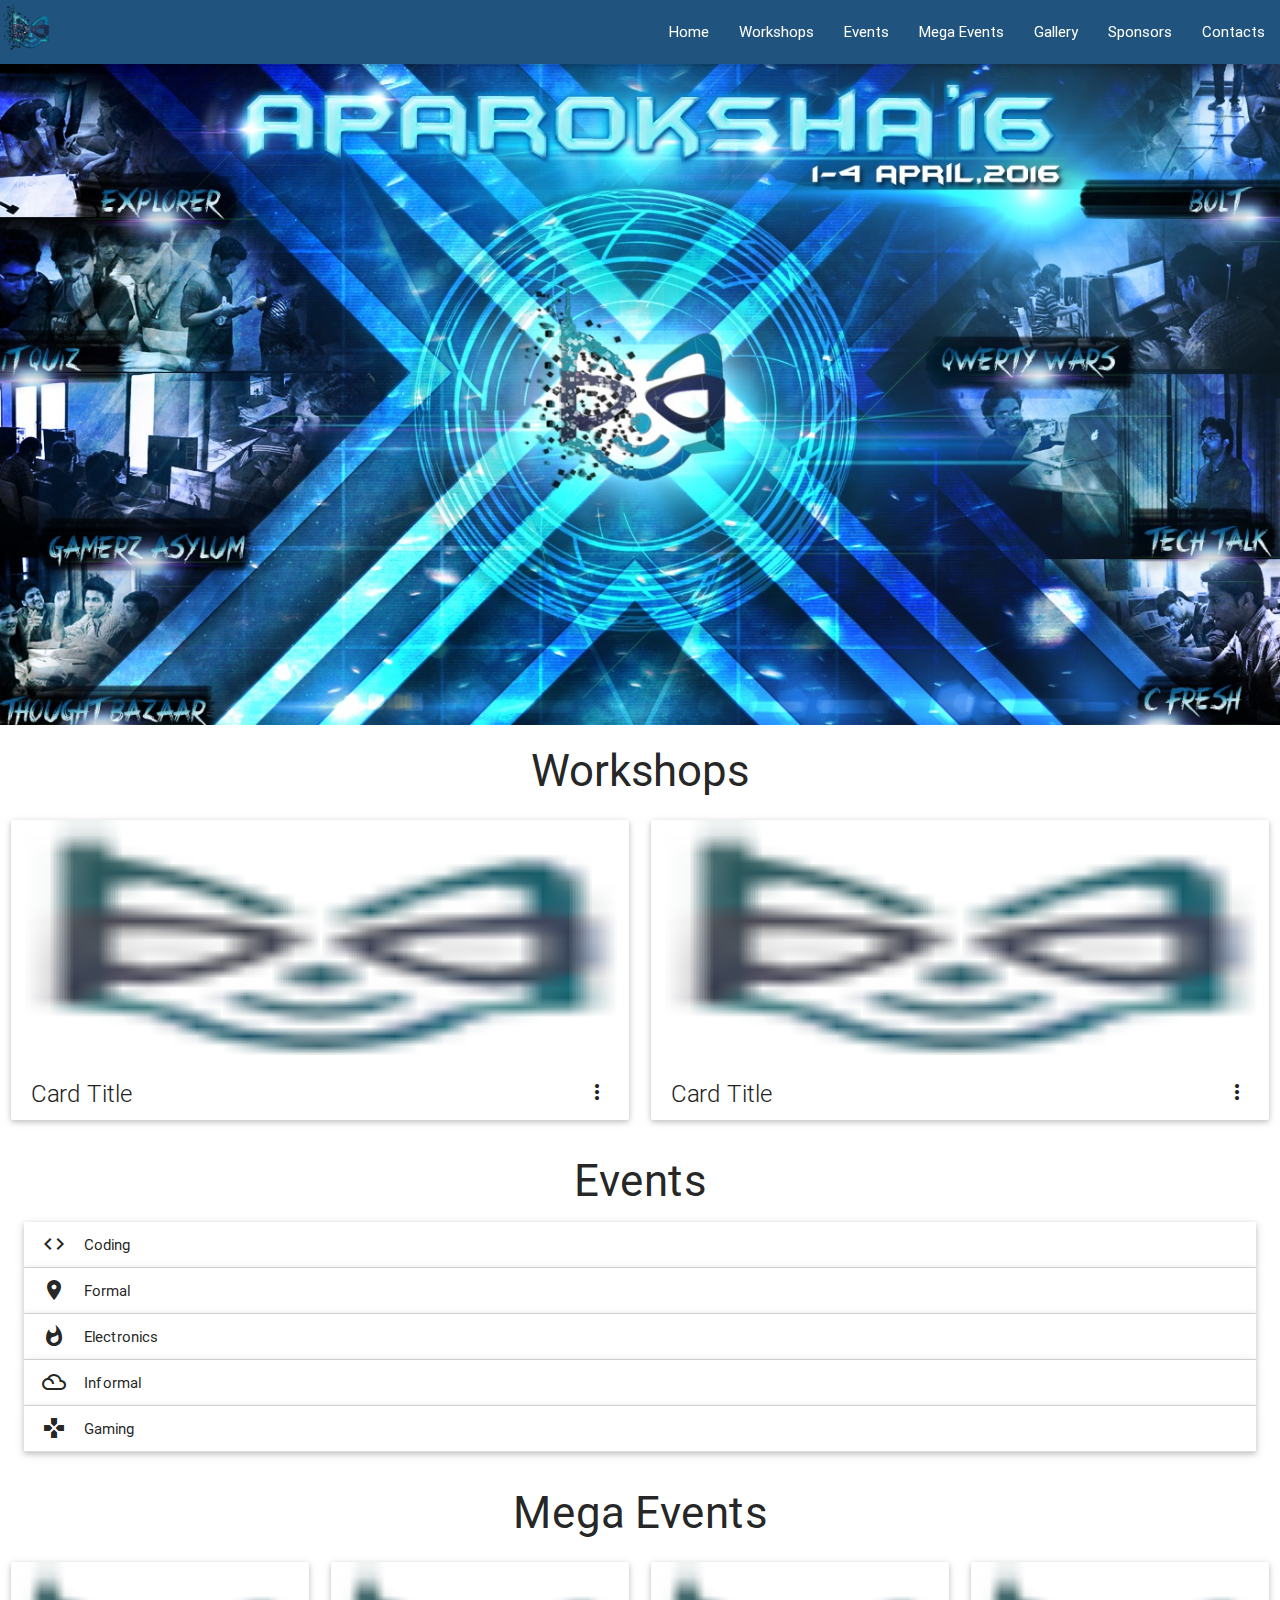
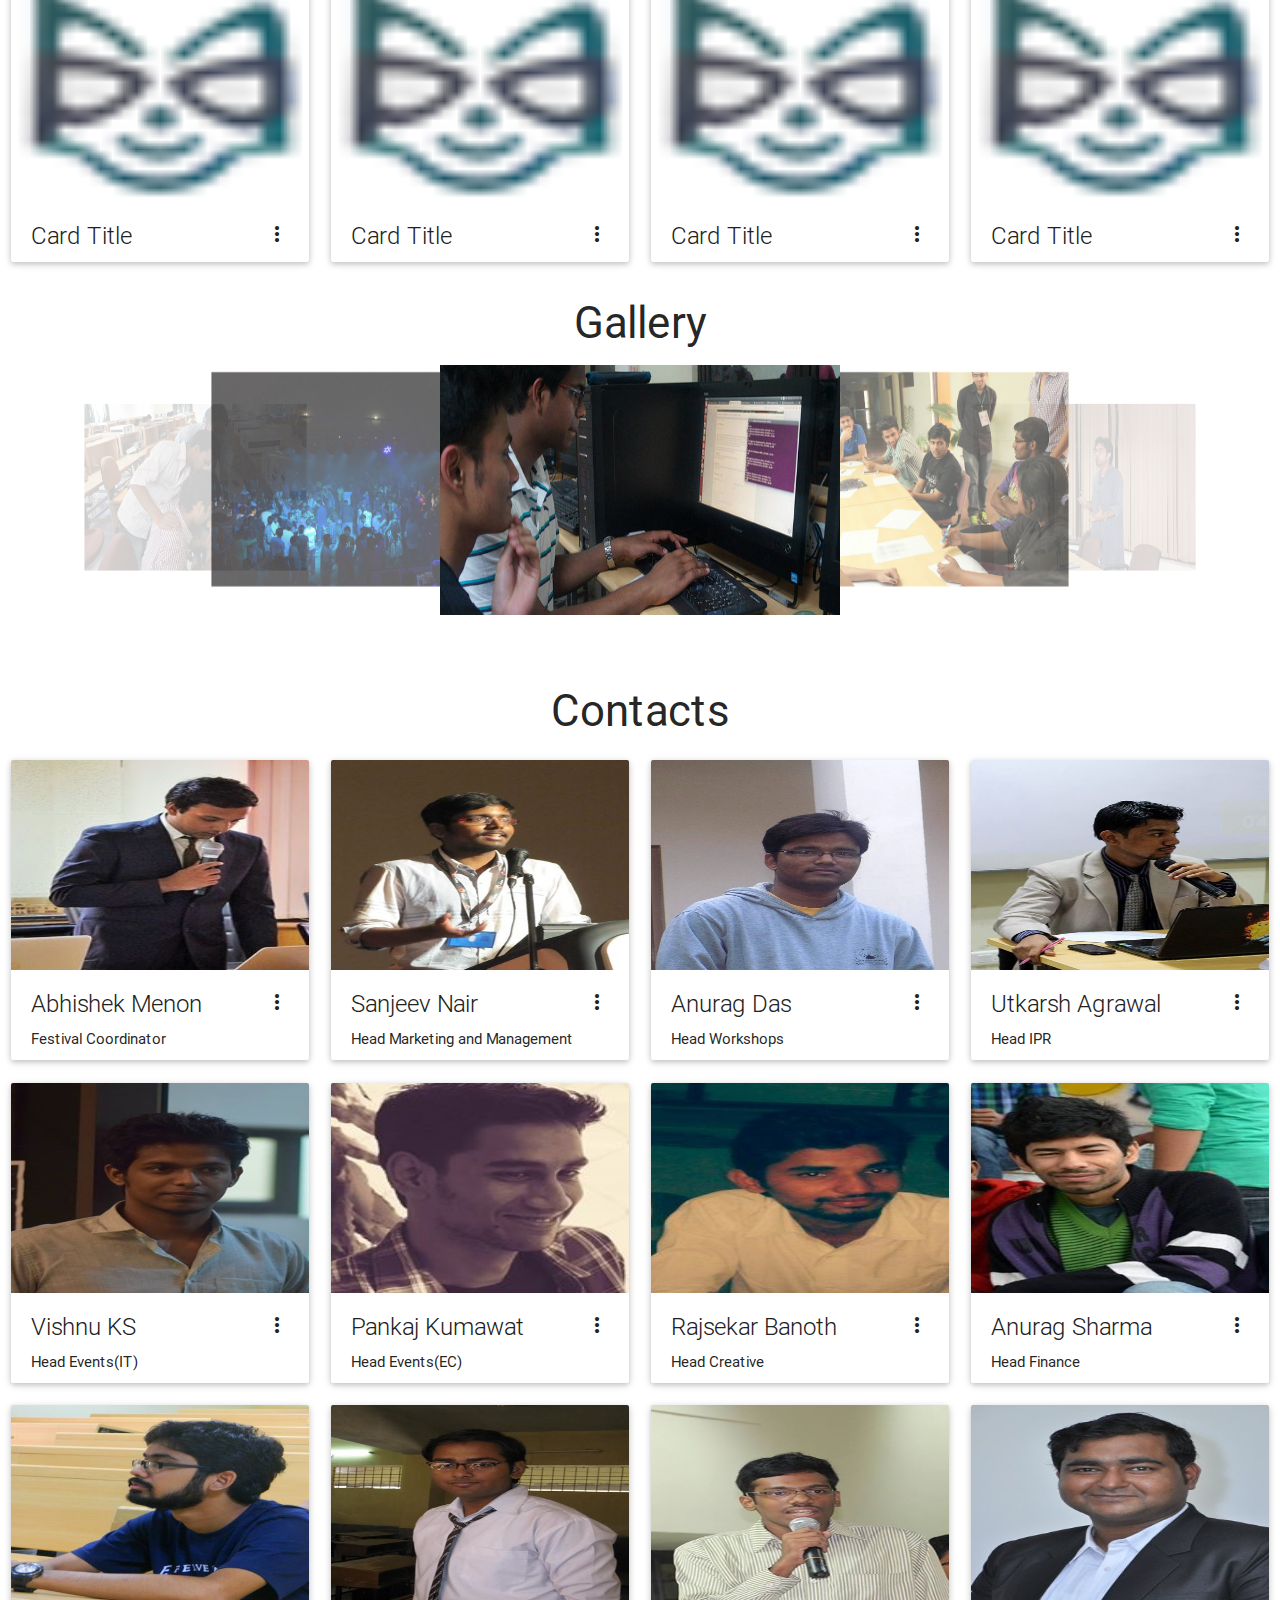
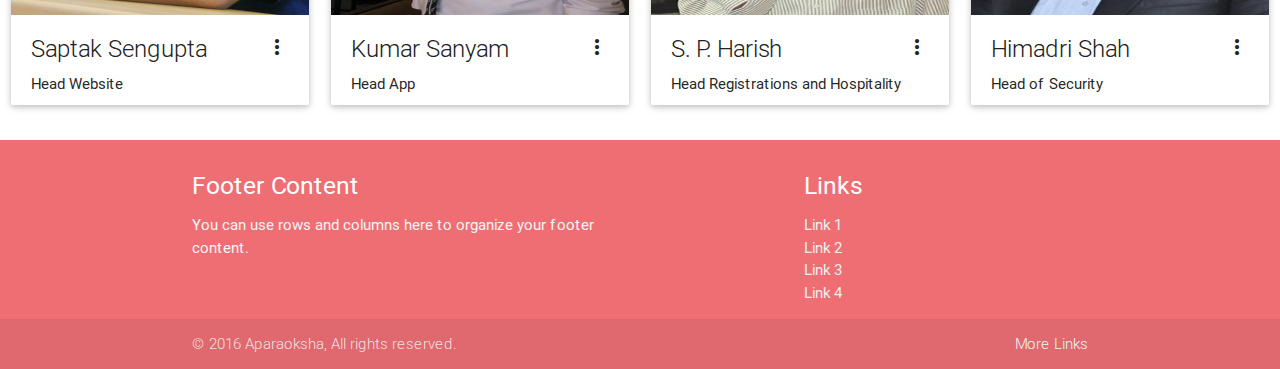
==== m/index.html @ 2cfba59d "mobile website added" ====
<!DOCTYPE html>
<html>
  <head>
    <!--Import Google Icon Font-->
    <link href="http://fonts.googleapis.com/icon?family=Material+Icons" rel="stylesheet">
    <!--Import materialize.css-->
    <link type="text/css" rel="stylesheet" href="css/materialize.min.css"  media="screen,projection"/>
    <link type="text/css" rel="stylesheet" href="css/style.css"  media="screen,projection"/>

    <!--Let browser know website is optimized for mobile-->
    <meta name="viewport" content="width=device-width, initial-scale=1.0"/>
    <!--Import jQuery before materialize.js-->
    <script type="text/javascript" src="js/jquery.js"></script>
    <script type="text/javascript" src="js/materialize.min.js"></script>
    <script type="text/javascript" src="js/script.js"></script>
  </head>

  <body>
    <nav id="home">
      <img src="images/aparoskh-logo-2.png" class="left hide-on-med-and-down" id="logo">
      <img src="images/aparoskh-logo-2.png" class="right hide-on-large-only" id="logo">
      <ul class="right hide-on-med-and-down">
        <li><a href="#home">Home</a></li>
        <li><a href="#workshops">Workshops</a></li>
        <li><a href="#events">Events</a></li>
        <li><a href="#mega_events">Mega Events</a></li>
        <li><a href="#gallery">Gallery</a></li>
        <li><a href="#sponsors">Sponsors</a></li>
        <li><a href="#contacts">Contacts</a></li>
      </ul>
      <ul id="slide-out" class="side-nav">
        <li><a href="#home">Home</a></li>
        <li><a href="#workshops">Workshops</a></li>
        <li><a href="#events">Events</a></li>
        <li><a href="#mega_events">Mega Events</a></li>
        <li><a href="#gallery">Gallery</a></li>
        <li><a href="#sponsors">Sponsors</a></li>
        <li><a href="#contacts">Contacts</a></li>
      </ul>
      <a href="#" data-activates="slide-out" class="button-collapse"><i class="mdi-navigation-menu"></i></a>
    </nav>
    <div class="row home">
      <!-- <img class="col s12" id="main_banner" src="images/main_banner.jpg"> -->
      <!-- <img class="col s12" id="main_banner" src="images/aparoksha_banner.jpg"> -->
      <img class="col s12 hide-on-med-and-down" id="main_banner" src="images/pixew.jpg">
      <img class="col s12 hide-on-large-only" id="main_banner" src="images/aparoksha_banner.jpg">
    </div>
    <div class="row" id="workshops">
      <h3>Workshops</h3>
      <div class="col s12 m6 l6">
        <div class="card small">
          <div class="card-image waves-effect waves-block waves-light">
            <img class="activator" src="images/logo.png">
          </div>
          <div class="card-content">
            <span class="card-title activator grey-text text-darken-4">Card Title<i class="material-icons right">more_vert</i></span>
          </div>
          <div class="card-reveal">
            <span class="card-title grey-text text-darken-4">Card Title<i class="material-icons right">close</i></span>
            <p>Here is some more information about this product that is only revealed once clicked on.</p>
          </div>
        </div>
      </div>      
      <div class="col s12 m6 l6">
        <div class="card small">
          <div class="card-image waves-effect waves-block waves-light">
            <img class="activator" src="images/logo.png">
          </div>
          <div class="card-content">
            <span class="card-title activator grey-text text-darken-4">Card Title<i class="material-icons right">more_vert</i></span>
          </div>
          <div class="card-reveal">
            <span class="card-title grey-text text-darken-4">Card Title<i class="material-icons right">close</i></span>
            <p>Here is some more information about this product that is only revealed once clicked on.</p>
          </div>
        </div>
      </div>
    </div>
    <div class="row" id="events">
      <h3>Events</h3>
      <ul class="collapsible popout" data-collapsible="accordion">
        <li>
          <div class="collapsible-header"><i class="material-icons">code</i>Coding</div>
          <div class="row collapsible-body">
            <div class="col s12 m6 l3">
              <div class="card small">
                <div class="card-image waves-effect waves-block waves-light">
                  <img class="activator" src="images/events/formalevents/cmaster.jpg">
                </div>
                <div class="card-content">
                  <span class="card-title activator grey-text text-darken-4">C Master<i class="material-icons right">more_vert</i></span>
                </div>
                <div class="card-reveal">
                  <span class="card-title grey-text text-darken-4">C Master<i class="material-icons right">close</i></span>
                  <p>Here is some more information about this product that is only revealed once clicked on.</p>
                </div>
              </div>
            </div>      
            <div class="col s12 m6 l3">
              <div class="card small">
                <div class="card-image waves-effect waves-block waves-light">
                  <img class="activator" src="images/events/formalevents/Infinitum.jpg">
                </div>
                <div class="card-content">
                  <span class="card-title activator grey-text text-darken-4">Infinitum<i class="material-icons right">more_vert</i></span>
                </div>
                <div class="card-reveal">
                  <span class="card-title grey-text text-darken-4">Infinitum<i class="material-icons right">close</i></span>
                  <p>Here is some more information about this product that is only revealed once clicked on.</p>
                </div>
              </div>
            </div>
            <div class="col s12 m6 l3">
              <div class="card small">
                <div class="card-image waves-effect waves-block waves-light">
                  <img class="activator" src="images/events/formalevents/threemusketer.jpg">
                </div>
                <div class="card-content">
                  <span class="card-title activator grey-text text-darken-4">Three Musketeers<i class="material-icons right">more_vert</i></span>
                </div>
                <div class="card-reveal">
                  <span class="card-title grey-text text-darken-4">Three Musketeers<i class="material-icons right">close</i></span>
                  <p>Here is some more information about this product that is only revealed once clicked on.</p>
                </div>
              </div>
            </div>      
            <div class="col s12 m6 l3">
              <div class="card small">
                <div class="card-image waves-effect waves-block waves-light">
                  <img class="activator" src="images/events/formalevents/coldfire.jpg">
                </div>
                <div class="card-content">
                  <span class="card-title activator grey-text text-darken-4">Cold Fire<i class="material-icons right">more_vert</i></span>
                </div>
                <div class="card-reveal">
                  <span class="card-title grey-text text-darken-4">Cold Fire<i class="material-icons right">close</i></span>
                  <p>Here is some more information about this product that is only revealed once clicked on.</p>
                </div>
              </div>
            </div>
            <div class="col s12 m6 l3">
              <div class="card small">
                <div class="card-image waves-effect waves-block waves-light">
                  <img class="activator" src="images/events/formalevents/webkriit.jpg">
                </div>
                <div class="card-content">
                  <span class="card-title activator grey-text text-darken-4">Webkriti<i class="material-icons right">more_vert</i></span>
                </div>
                <div class="card-reveal">
                  <span class="card-title grey-text text-darken-4">Webkriti<i class="material-icons right">close</i></span>
                  <p>Here is some more information about this product that is only revealed once clicked on.</p>
                </div>
              </div>
            </div>      
            <div class="col s12 m6 l3">
              <div class="card small">
                <div class="card-image waves-effect waves-block waves-light">
                  <img class="activator" src="images/events/formalevents/backbao.jpg">
                </div>
                <div class="card-content">
                  <span class="card-title activator grey-text text-darken-4">Backbone<i class="material-icons right">more_vert</i></span>
                </div>
                <div class="card-reveal">
                  <span class="card-title grey-text text-darken-4">Backbone<i class="material-icons right">close</i></span>
                  <p>Here is some more information about this product that is only revealed once clicked on.</p>
                </div>
              </div>
            </div>
          </div>
        </li>
        <li>
          <div class="collapsible-header"><i class="material-icons">place</i>Formal</div>
          <div class="row collapsible-body">
            <div class="col s12 m6 l3">
              <div class="card small">
                <div class="card-image waves-effect waves-block waves-light">
                  <img class="activator" src="images/events/formalevents/Eureka.jpg">
                </div>
                <div class="card-content">
                  <span class="card-title activator grey-text text-darken-4">Eureka<i class="material-icons right">more_vert</i></span>
                </div>
                <div class="card-reveal">
                  <span class="card-title grey-text text-darken-4">Eureka<i class="material-icons right">close</i></span>
                  <p>Here is some more information about this product that is only revealed once clicked on.</p>
                </div>
              </div>
            </div>
            <div class="col s12 m6 l3">
              <div class="card small">
                <div class="card-image waves-effect waves-block waves-light">
                  <img class="activator" src="images/events/formalevents/githero.jpg">
                </div>
                <div class="card-content">
                  <span class="card-title activator grey-text text-darken-4">Git Hero<i class="material-icons right">more_vert</i></span>
                </div>
                <div class="card-reveal">
                  <span class="card-title grey-text text-darken-4">Git Hero<i class="material-icons right">close</i></span>
                  <p>Here is some more information about this product that is only revealed once clicked on.</p>
                </div>
              </div>
            </div>
            <div class="col s12 m6 l3">
              <div class="card small">
                <div class="card-image waves-effect waves-block waves-light">
                  <img class="activator" src="images/events/formalevents/biomedia.jpg">
                </div>
                <div class="card-content">
                  <span class="card-title activator grey-text text-darken-4">Biomeda<i class="material-icons right">more_vert</i></span>
                </div>
                <div class="card-reveal">
                  <span class="card-title grey-text text-darken-4">Biomeda<i class="material-icons right">close</i></span>
                  <p>Here is some more information about this product that is only revealed once clicked on.</p>
                </div>
              </div>
            </div>
            <div class="col s12 m6 l3">
              <div class="card small">
                <div class="card-image waves-effect waves-block waves-light">
                  <img class="activator" src="images/events/formalevents/QWERTYWars.jpg">
                </div>
                <div class="card-content">
                  <span class="card-title activator grey-text text-darken-4">QWERTY Wars<i class="material-icons right">more_vert</i></span>
                </div>
                <div class="card-reveal">
                  <span class="card-title grey-text text-darken-4">QWERTY Wars<i class="material-icons right">close</i></span>
                  <p>Here is some more information about this product that is only revealed once clicked on.</p>
                </div>
              </div>
            </div>      
            <div class="col s12 m6 l3">
              <div class="card small">
                <div class="card-image waves-effect waves-block waves-light">
                  <img class="activator" src="images/events/formalevents/Platzen.jpg">
                </div>
                <div class="card-content">
                  <span class="card-title activator grey-text text-darken-4">Platzen<i class="material-icons right">more_vert</i></span>
                </div>
                <div class="card-reveal">
                  <span class="card-title grey-text text-darken-4">Platzen<i class="material-icons right">close</i></span>
                  <p>Here is some more information about this product that is only revealed once clicked on.</p>
                </div>
              </div>
            </div>
            <div class="col s12 m6 l3">
              <div class="card small">
                <div class="card-image waves-effect waves-block waves-light">
                  <img class="activator" src="images/events/formalevents/logo.jpg">
                </div>
                <div class="card-content">
                  <span class="card-title activator grey-text text-darken-4">Logo Design<i class="material-icons right">more_vert</i></span>
                </div>
                <div class="card-reveal">
                  <span class="card-title grey-text text-darken-4">Logo Design<i class="material-icons right">close</i></span>
                  <p>Here is some more information about this product that is only revealed once clicked on.</p>
                </div>
              </div>
            </div>      
            <div class="col s12 m6 l3">
              <div class="card small">
                <div class="card-image waves-effect waves-block waves-light">
                  <img class="activator" src="images/events/formalevents/pencil.jpg">
                </div>
                <div class="card-content">
                  <span class="card-title activator grey-text text-darken-4">Pencil Sketching<i class="material-icons right">more_vert</i></span>
                </div>
                <div class="card-reveal">
                  <span class="card-title grey-text text-darken-4">Pencil Sketching<i class="material-icons right">close</i></span>
                  <p>Here is some more information about this product that is only revealed once clicked on.</p>
                </div>
              </div>
            </div>
            <div class="col s12 m6 l3">
              <div class="card small">
                <div class="card-image waves-effect waves-block waves-light">
                  <img class="activator" src="images/events/formalevents/vflare.jpg">
                </div>
                <div class="card-content">
                  <span class="card-title activator grey-text text-darken-4">Vflare<i class="material-icons right">more_vert</i></span>
                </div>
                <div class="card-reveal">
                  <span class="card-title grey-text text-darken-4">Vflare<i class="material-icons right">close</i></span>
                  <p>Here is some more information about this product that is only revealed once clicked on.</p>
                </div>
              </div>
            </div>      
            <div class="col s12 m6 l3">
              <div class="card small">
                <div class="card-image waves-effect waves-block waves-light">
                  <img class="activator" src="images/events/formalevents/itquiz.jpg">
                </div>
                <div class="card-content">
                  <span class="card-title activator grey-text text-darken-4">IT Quiz<i class="material-icons right">more_vert</i></span>
                </div>
                <div class="card-reveal">
                  <span class="card-title grey-text text-darken-4">IT Quiz<i class="material-icons right">close</i></span>
                  <p>Here is some more information about this product that is only revealed once clicked on.</p>
                </div>
              </div>
            </div>
          </div>
        </li>
        <li>
          <div class="collapsible-header"><i class="material-icons">whatshot</i>Electronics</div>
          <div class="row collapsible-body">
            <div class="col s12 m6 l3">
              <div class="card small">
                <div class="card-image waves-effect waves-block waves-light">
                  <img class="activator" src="images/events/formalevents/blackbox.jpg">
                </div>
                <div class="card-content">
                  <span class="card-title activator grey-text text-darken-4">Blackbox<i class="material-icons right">more_vert</i></span>
                </div>
                <div class="card-reveal">
                  <span class="card-title grey-text text-darken-4">Blackbox<i class="material-icons right">close</i></span>
                  <p>Here is some more information about this product that is only revealed once clicked on.</p>
                </div>
              </div>
            </div>
            <div class="col s12 m6 l3">
              <div class="card small">
                <div class="card-image waves-effect waves-block waves-light">
                  <img class="activator" src="images/events/formalevents/technofault.jpg">
                </div>
                <div class="card-content">
                  <span class="card-title activator grey-text text-darken-4">Technofault<i class="material-icons right">more_vert</i></span>
                </div>
                <div class="card-reveal">
                  <span class="card-title grey-text text-darken-4">Card Title<i class="material-icons right">close</i></span>
                  <p>Here is some more information about this product that is only revealed once clicked on.</p>
                </div>
              </div>
            </div>
            <div class="col s12 m6 l3">
              <div class="card small">
                <div class="card-image waves-effect waves-block waves-light">
                  <img class="activator" src="images/events/formalevents/ps.jpg">
                </div>
                <div class="card-content">
                  <span class="card-title activator grey-text text-darken-4">PS<i class="material-icons right">more_vert</i></span>
                </div>
                <div class="card-reveal">
                  <span class="card-title grey-text text-darken-4">PS<i class="material-icons right">close</i></span>
                  <p>Here is some more information about this product that is only revealed once clicked on.</p>
                </div>
              </div>
            </div>      
            <div class="col s12 m6 l3">
              <div class="card small">
                <div class="card-image waves-effect waves-block waves-light">
                  <img class="activator" src="images/events/formalevents/riddle.jpg">
                </div>
                <div class="card-content">
                  <span class="card-title activator grey-text text-darken-4">Riddilonics<i class="material-icons right">more_vert</i></span>
                </div>
                <div class="card-reveal">
                  <span class="card-title grey-text text-darken-4">Riddilonics<i class="material-icons right">close</i></span>
                  <p>Here is some more information about this product that is only revealed once clicked on.</p>
                </div>
              </div>
            </div>
            <div class="col s12 m6 l3">
              <div class="card small">
                <div class="card-image waves-effect waves-block waves-light">
                  <img class="activator" src="images/events/formalevents/Technobooz.jpg">
                </div>
                <div class="card-content">
                  <span class="card-title activator grey-text text-darken-4">Technobooz<i class="material-icons right">more_vert</i></span>
                </div>
                <div class="card-reveal">
                  <span class="card-title grey-text text-darken-4">Technobooz<i class="material-icons right">close</i></span>
                  <p>Here is some more information about this product that is only revealed once clicked on.</p>
                </div>
              </div>
            </div>      
            <div class="col s12 m6 l3">
              <div class="card small">
                <div class="card-image waves-effect waves-block waves-light">
                  <img class="activator" src="images/events/formalevents/bolt.jpg">
                </div>
                <div class="card-content">
                  <span class="card-title activator grey-text text-darken-4">Bolt<i class="material-icons right">more_vert</i></span>
                </div>
                <div class="card-reveal">
                  <span class="card-title grey-text text-darken-4">Bolt<i class="material-icons right">close</i></span>
                  <p>Here is some more information about this product that is only revealed once clicked on.</p>
                </div>
              </div>
            </div>
            <div class="col s12 m6 l3">
              <div class="card small">
                <div class="card-image waves-effect waves-block waves-light">
                  <img class="activator" src="images/events/formalevents/aipod.jpg">
                </div>
                <div class="card-content">
                  <span class="card-title activator grey-text text-darken-4">AI Pods<i class="material-icons right">more_vert</i></span>
                </div>
                <div class="card-reveal">
                  <span class="card-title grey-text text-darken-4">AI Pods<i class="material-icons right">close</i></span>
                  <p>Here is some more information about this product that is only revealed once clicked on.</p>
                </div>
              </div>
            </div>      
            <div class="col s12 m6 l3">
              <div class="card small">
                <div class="card-image waves-effect waves-block waves-light">
                  <img class="activator" src="images/events/formalevents/botzones.jpg">
                </div>
                <div class="card-content">
                  <span class="card-title activator grey-text text-darken-4">Bot Zones<i class="material-icons right">more_vert</i></span>
                </div>
                <div class="card-reveal">
                  <span class="card-title grey-text text-darken-4">Bot Zones<i class="material-icons right">close</i></span>
                  <p>Here is some more information about this product that is only revealed once clicked on.</p>
                </div>
              </div>
            </div>
          </div>
        </li>
        <li>
          <div class="collapsible-header"><i class="material-icons">filter_drama</i>Informal</div>
          <div class="row collapsible-body">
            <div class="col s12 m6 l3">
              <div class="card small">
                <div class="card-image waves-effect waves-block waves-light">
                  <img class="activator" src="images/events/informalevents/treasure-hunt.jpg">
                </div>
                <div class="card-content">
                  <span class="card-title activator grey-text text-darken-4">Treasure Hunt<i class="material-icons right">more_vert</i></span>
                </div>
                <div class="card-reveal">
                  <span class="card-title grey-text text-darken-4">Treasure Hunt<i class="material-icons right">close</i></span>
                  <p>Here is some more information about this product that is only revealed once clicked on.</p>
                </div>
              </div>
            </div>      
            <div class="col s12 m6 l3">
              <div class="card small">
                <div class="card-image waves-effect waves-block waves-light">
                  <img class="activator" src="images/events/informalevents/android.jpg">
                </div>
                <div class="card-content">
                  <span class="card-title activator grey-text text-darken-4">Android Quiz<i class="material-icons right">more_vert</i></span>
                </div>
                <div class="card-reveal">
                  <span class="card-title grey-text text-darken-4">Android Quiz<i class="material-icons right">close</i></span>
                  <p>Here is some more information about this product that is only revealed once clicked on.</p>
                </div>
              </div>
            </div>
            <div class="col s12 m6 l3">
              <div class="card small">
                <div class="card-image waves-effect waves-block waves-light">
                  <img class="activator" src="images/events/informalevents/bw.jpg">
                </div>
                <div class="card-content">
                  <span class="card-title activator grey-text text-darken-4">Blind War<i class="material-icons right">more_vert</i></span>
                </div>
                <div class="card-reveal">
                  <span class="card-title grey-text text-darken-4">Blind War<i class="material-icons right">close</i></span>
                  <p>Here is some more information about this product that is only revealed once clicked on.</p>
                </div>
              </div>
            </div>      
            <div class="col s12 m6 l3">
              <div class="card small">
                <div class="card-image waves-effect waves-block waves-light">
                  <img class="activator" src="images/events/informalevents/coc.jpg">
                </div>
                <div class="card-content">
                  <span class="card-title activator grey-text text-darken-4">Clash of Clans<i class="material-icons right">more_vert</i></span>
                </div>
                <div class="card-reveal">
                  <span class="card-title grey-text text-darken-4">Clash of Clans<i class="material-icons right">close</i></span>
                  <p>Here is some more information about this product that is only revealed once clicked on.</p>
                </div>
              </div>
            </div>
            <div class="col s12 m6 l3">
              <div class="card small">
                <div class="card-image waves-effect waves-block waves-light">
                  <img class="activator" src="images/events/informalevents/flapp.jpg">
                </div>
                <div class="card-content">
                  <span class="card-title activator grey-text text-darken-4">Flappy Bird<i class="material-icons right">more_vert</i></span>
                </div>
                <div class="card-reveal">
                  <span class="card-title grey-text text-darken-4">Flappy Bird<i class="material-icons right">close</i></span>
                  <p>Here is some more information about this product that is only revealed once clicked on.</p>
                </div>
              </div>
            </div>      
            <div class="col s12 m6 l3">
              <div class="card small">
                <div class="card-image waves-effect waves-block waves-light">
                  <img class="activator" src="images/events/informalevents/fbsc.jpg">
                </div>
                <div class="card-content">
                  <span class="card-title activator grey-text text-darken-4">Facebook Sharing Contest<i class="material-icons right">more_vert</i></span>
                </div>
                <div class="card-reveal">
                  <span class="card-title grey-text text-darken-4">Facebook Sharing Contest<i class="material-icons right">close</i></span>
                  <p>Here is some more information about this product that is only revealed once clicked on.</p>
                </div>
              </div>
            </div>
            <div class="col s12 m6 l3">
              <div class="card small">
                <div class="card-image waves-effect waves-block waves-light">
                  <img class="activator" src="images/events/informalevents/googler.jpg">
                </div>
                <div class="card-content">
                  <span class="card-title activator grey-text text-darken-4">Mr. Googler<i class="material-icons right">more_vert</i></span>
                </div>
                <div class="card-reveal">
                  <span class="card-title grey-text text-darken-4">Mr. Googler<i class="material-icons right">close</i></span>
                  <p>Here is some more information about this product that is only revealed once clicked on.</p>
                </div>
              </div>
            </div>
            <div class="col s12 m6 l3">
              <div class="card small">
                <div class="card-image waves-effect waves-block waves-light">
                  <img class="activator" src="images/events/informalevents/svquiz.jpg">
                </div>
                <div class="card-content">
                  <span class="card-title activator grey-text text-darken-4">Silicon Valley Quiz<i class="material-icons right">more_vert</i></span>
                </div>
                <div class="card-reveal">
                  <span class="card-title grey-text text-darken-4">Silicon Valley Quiz<i class="material-icons right">close</i></span>
                  <p>Here is some more information about this product that is only revealed once clicked on.</p>
                </div>
              </div>
            </div>
            <div class="col s12 m6 l3">
              <div class="card small">
                <div class="card-image waves-effect waves-block waves-light">
                  <img class="activator" src="images/events/informalevents/tb.jpg">
                </div>
                <div class="card-content">
                  <span class="card-title activator grey-text text-darken-4">Tech Debate<i class="material-icons right">more_vert</i></span>
                </div>
                <div class="card-reveal">
                  <span class="card-title grey-text text-darken-4">Tech Debate<i class="material-icons right">close</i></span>
                  <p>Here is some more information about this product that is only revealed once clicked on.</p>
                </div>
              </div>
            </div>
          </div>
        </li>
        <li>
          <div class="collapsible-header"><i class="material-icons">games</i>Gaming</div>
          <div class="row collapsible-body">
            <div class="col s12 m6 l3">
              <div class="card small">
                <div class="card-image waves-effect waves-block waves-light">
                  <img class="activator" src="images/events/games/cs.jpg">
                </div>
                <div class="card-content">
                  <span class="card-title activator grey-text text-darken-4">Counter Strike<i class="material-icons right">more_vert</i></span>
                </div>
                <div class="card-reveal">
                  <span class="card-title grey-text text-darken-4">Counter Strike<i class="material-icons right">close</i></span>
                  <p>Here is some more information about this product that is only revealed once clicked on.</p>
                </div>
              </div>
            </div>      
            <div class="col s12 m6 l3">
              <div class="card small">
                <div class="card-image waves-effect waves-block waves-light">
                  <img class="activator" src="images/events/games/fifa15.jpg">
                </div>
                <div class="card-content">
                  <span class="card-title activator grey-text text-darken-4">FIFA 2015<i class="material-icons right">more_vert</i></span>
                </div>
                <div class="card-reveal">
                  <span class="card-title grey-text text-darken-4">FIFA 2015<i class="material-icons right">close</i></span>
                  <p>Here is some more information about this product that is only revealed once clicked on.</p>
                </div>
              </div>
            </div>
            <div class="col s12 m6 l3">
              <div class="card small">
                <div class="card-image waves-effect waves-block waves-light">
                  <img class="activator" src="images/events/games/splitsecond.jpg">
                </div>
                <div class="card-content">
                  <span class="card-title activator grey-text text-darken-4">Split Second<i class="material-icons right">more_vert</i></span>
                </div>
                <div class="card-reveal">
                  <span class="card-title grey-text text-darken-4">Split Second<i class="material-icons right">close</i></span>
                  <p>Here is some more information about this product that is only revealed once clicked on.</p>
                </div>
              </div>
            </div>      
            <div class="col s12 m6 l3">
              <div class="card small">
                <div class="card-image waves-effect waves-block waves-light">
                  <img class="activator" src="images/events/games/dota2.jpg">
                </div>
                <div class="card-content">
                  <span class="card-title activator grey-text text-darken-4">DOTA 2<i class="material-icons right">more_vert</i></span>
                </div>
                <div class="card-reveal">
                  <span class="card-title grey-text text-darken-4">DOTA 2<i class="material-icons right">close</i></span>
                  <p>Here is some more information about this product that is only revealed once clicked on.</p>
                </div>
              </div>
            </div>
          </div>
        </li>
      </ul>
    </div>
    <div class="row" id="mega_events">
      <h3>Mega Events</h3>
      <div class="col s12 m6 l3">
        <div class="card small">
          <div class="card-image waves-effect waves-block waves-light">
            <img class="activator" src="images/logo.png">
          </div>
          <div class="card-content">
            <span class="card-title activator grey-text text-darken-4">Card Title<i class="material-icons right">more_vert</i></span>
          </div>
          <div class="card-reveal">
            <span class="card-title grey-text text-darken-4">Card Title<i class="material-icons right">close</i></span>
            <p>Here is some more information about this product that is only revealed once clicked on.</p>
          </div>
        </div>
      </div>
      <div class="col s12 m6 l3">
        <div class="card small">
          <div class="card-image waves-effect waves-block waves-light">
            <img class="activator" src="images/logo.png">
          </div>
          <div class="card-content">
            <span class="card-title activator grey-text text-darken-4">Card Title<i class="material-icons right">more_vert</i></span>
          </div>
          <div class="card-reveal">
            <span class="card-title grey-text text-darken-4">Card Title<i class="material-icons right">close</i></span>
            <p>Here is some more information about this product that is only revealed once clicked on.</p>
          </div>
        </div>
      </div>
      <div class="col s12 m6 l3">
        <div class="card small">
          <div class="card-image waves-effect waves-block waves-light">
            <img class="activator" src="images/logo.png">
          </div>
          <div class="card-content">
            <span class="card-title activator grey-text text-darken-4">Card Title<i class="material-icons right">more_vert</i></span>
          </div>
          <div class="card-reveal">
            <span class="card-title grey-text text-darken-4">Card Title<i class="material-icons right">close</i></span>
            <p>Here is some more information about this product that is only revealed once clicked on.</p>
          </div>
        </div>
      </div>
      <div class="col s12 m6 l3">
        <div class="card small">
          <div class="card-image waves-effect waves-block waves-light">
            <img class="activator" src="images/logo.png">
          </div>
          <div class="card-content">
            <span class="card-title activator grey-text text-darken-4">Card Title<i class="material-icons right">more_vert</i></span>
          </div>
          <div class="card-reveal">
            <span class="card-title grey-text text-darken-4">Card Title<i class="material-icons right">close</i></span>
            <p>Here is some more information about this product that is only revealed once clicked on.</p>
          </div>
        </div>
      </div>
    </div>
    <div class="row" id="gallery">
      <h3>Gallery</h3>
      <div class="carousel">
        <a class="carousel-item shift"><img src="images/Gallery/1.jpg"></a>
        <a class="carousel-item shift"><img src="images/Gallery/2.jpg"></a>
        <a class="carousel-item shift"><img src="images/Gallery/3.jpg"></a>
        <a class="carousel-item shift"><img src="images/Gallery/4.jpg"></a>
        <a class="carousel-item shift"><img src="images/Gallery/5.jpg"></a>
        <a class="carousel-item shift"><img src="images/Gallery/6.jpg"></a>
        <a class="carousel-item shift"><img src="images/Gallery/7.jpg"></a>
        <a class="carousel-item shift"><img src="images/Gallery/8.jpg"></a>
        <a class="carousel-item shift"><img src="images/Gallery/9.jpg"></a>
        <a class="carousel-item shift"><img src="images/Gallery/10.jpg"></a>
        <a class="carousel-item shift"><img src="images/Gallery/11.jpg"></a>
        <a class="carousel-item shift"><img src="images/Gallery/12.jpg"></a>
        <a class="carousel-item shift"><img src="images/Gallery/13.jpg"></a>
        <a class="carousel-item shift"><img src="images/Gallery/14.jpg"></a>
        <a class="carousel-item shift"><img src="images/Gallery/15.jpg"></a>
        <a class="carousel-item shift"><img src="images/Gallery/16.jpg"></a>
        <a class="carousel-item shift"><img src="images/Gallery/17.jpg"></a>
        <a class="carousel-item shift"><img src="images/Gallery/18.jpg"></a>
        <a class="carousel-item shift"><img src="images/Gallery/19.jpg"></a>
        <a class="carousel-item shift"><img src="images/Gallery/20.jpg"></a>
      </div>
    </div>
    <!-- <div class="row" id="sponsors">
      <h3>Sponsors</h3>

    </div> -->
    <div class="row" id="contacts">
      <h3>Contacts</h3>
      <div class="col s12 m6 l3">
        <div class="card small">
          <div class="card-image waves-effect waves-block waves-light">
            <img class="activator" src="images/Contact/abhishek.jpg">
          </div>
          <div class="card-content">
            <span class="card-title activator grey-text text-darken-4">Abhishek Menon<i class="material-icons right">more_vert</i></span>
            <p>Festival Coordinator</p>
          </div>
          <div class="card-reveal">
            <span class="card-title grey-text text-darken-4">Abhishek Menon<i class="material-icons right">close</i></span>
            <p> Mobile - 7752965396<br/> 
      Email - iit2013166@iiita.ac.in</p>
          </div>
        </div>
      </div>
      <div class="col s12 m6 l3">
        <div class="card small">
          <div class="card-image waves-effect waves-block waves-light">
            <img class="activator" src="images/Contact/sanjeev1.jpg">
          </div>
          <div class="card-content">
            <span class="card-title activator grey-text text-darken-4">Sanjeev Nair<i class="material-icons right">more_vert</i></span>
            <p>Head Marketing and Management</p>
          </div>
          <div class="card-reveal">
            <span class="card-title grey-text text-darken-4">Sanjeev Nair<i class="material-icons right">close</i></span>
            <p> Mobile - 8687043759<br/>
      Email - iit2013212@iiita.ac.in</p>
          </div>
        </div>
      </div>
      <div class="col s12 m6 l3">
        <div class="card small">
          <div class="card-image waves-effect waves-block waves-light">
            <img class="activator" src="images/Contact/anurag.jpg">
          </div>
          <div class="card-content">
            <span class="card-title activator grey-text text-darken-4">Anurag Das<i class="material-icons right">more_vert</i></span>
            <p>Head Workshops</p>
          </div>
          <div class="card-reveal">
            <span class="card-title grey-text text-darken-4">Anurag Das<i class="material-icons right">close</i></span>
            <p> Mobile - 9807732664<br/>
      Email - iit2013198@iiita.ac.in</p>
          </div>
        </div>
      </div>
      <div class="col s12 m6 l3">
        <div class="card small">
          <div class="card-image waves-effect waves-block waves-light">
            <img class="activator" src="images/Contact/utkarsh.jpg">
          </div>
          <div class="card-content">
            <span class="card-title activator grey-text text-darken-4">Utkarsh Agrawal<i class="material-icons right">more_vert</i></span>
            <p>Head IPR</p>
          </div>
          <div class="card-reveal">
            <span class="card-title grey-text text-darken-4">Utkarsh Agrawal<i class="material-icons right">close</i></span>
            <p> Mobile - 8172888611<br/>
      Email - iit2013115@iiita.ac.in</p>
          </div>
        </div>
      </div>
      <div class="col s12 m6 l3">
        <div class="card small">
          <div class="card-image waves-effect waves-block waves-light">
            <img class="activator" src="images/Contact/vishnu.jpg">
          </div>
          <div class="card-content">
            <span class="card-title activator grey-text text-darken-4">Vishnu KS<i class="material-icons right">more_vert</i></span>
            <p>Head Events(IT)</p>
          </div>
          <div class="card-reveal">
            <span class="card-title grey-text text-darken-4">Vishnu KS<i class="material-icons right">close</i></span>
            <p> Mobile - 9559386146<br/>
      Email - yo@vishnuks.com</p>
          </div>
        </div>
      </div>
      <div class="col s12 m6 l3">
        <div class="card small">
          <div class="card-image waves-effect waves-block waves-light">
            <img class="activator" src="images/Contact/pankaj.jpg">
          </div>
          <div class="card-content">
            <span class="card-title activator grey-text text-darken-4">Pankaj Kumawat<i class="material-icons right">more_vert</i></span>
            <p>Head Events(EC)</p>
          </div>
          <div class="card-reveal">
            <span class="card-title grey-text text-darken-4">Pankaj Kumawat<i class="material-icons right">close</i></span>
            <p> Mobile - 9794326484<br/>
      Email - iec2013102@iiita.ac.in</p>
          </div>
        </div>
      </div>
      <div class="col s12 m6 l3">
        <div class="card small">
          <div class="card-image waves-effect waves-block waves-light">
            <img class="activator" src="images/Contact/rajbanoth.jpg">
          </div>
          <div class="card-content">
            <span class="card-title activator grey-text text-darken-4">Rajsekar Banoth<i class="material-icons right">more_vert</i></span>
            <p>Head Creative</p>
          </div>
          <div class="card-reveal">
            <span class="card-title grey-text text-darken-4">Rajsekar Banotht<i class="material-icons right">close</i></span>
            <p> Mobile - 7275610131<br/>
      Email - iec2013074@iiita.ac.in</p>
          </div>
        </div>
      </div>
      <div class="col s12 m6 l3">
        <div class="card small">
          <div class="card-image waves-effect waves-block waves-light">
            <img class="activator" src="images/Contact/anuragsharma.jpg">
          </div>
          <div class="card-content">
            <span class="card-title activator grey-text text-darken-4">Anurag Sharma<i class="material-icons right">more_vert</i></span>
            <p>Head Finance</p>
          </div>
          <div class="card-reveal">
            <span class="card-title grey-text text-darken-4">Anurag Sharma<i class="material-icons right">close</i></span>
            <p> Mobile - 7704914402<br/>
      Email - ism2013018@iiita.ac.in</p>
          </div>
        </div>
      </div>
      <div class="col s12 m6 l3">
        <div class="card small">
          <div class="card-image waves-effect waves-block waves-light">
            <img class="activator" src="images/Contact/saptak.jpg">
          </div>
          <div class="card-content">
            <span class="card-title activator grey-text text-darken-4">Saptak Sengupta<i class="material-icons right">more_vert</i></span>
            <p>Head Website</p>
          </div>
          <div class="card-reveal">
            <span class="card-title grey-text text-darken-4">Saptak Sengupta <i class="material-icons right">close</i></span>
            <p> Mobile - 8953346034<br/>
      Email - iit2013193@iiita.ac.in</p>
          </div>
        </div>
      </div>
      <div class="col s12 m6 l3">
        <div class="card small">
          <div class="card-image waves-effect waves-block waves-light">
            <img class="activator" src="images/Contact/kumarsanyam.jpg">
          </div>
          <div class="card-content">
            <span class="card-title activator grey-text text-darken-4">Kumar Sanyam<i class="material-icons right">more_vert</i></span>
            <p>Head App</p>
          </div>
          <div class="card-reveal">
            <span class="card-title grey-text text-darken-4">Kumar Sanyam <i class="material-icons right">close</i></span>
            <p> Mobile - 8953322927<br/>
      Email - iit2013121@iiita.ac.in</p>
          </div>
        </div>
      </div>
      <div class="col s12 m6 l3">
        <div class="card small">
          <div class="card-image waves-effect waves-block waves-light">
            <img class="activator" src="images/Contact/spharish.jpg">
          </div>
          <div class="card-content">
            <span class="card-title activator grey-text text-darken-4">S. P. Harish<i class="material-icons right">more_vert</i></span>
            <p>Head Registrations and Hospitality</p>
          </div>
          <div class="card-reveal">
            <span class="card-title grey-text text-darken-4">S. P. Harish <i class="material-icons right">close</i></span>
            <p> Mobile - 9621467533<br/>
      Email - iit2013134@iiita.ac.in</p>
          </div>
        </div>
      </div>
      <div class="col s12 m6 l3">
        <div class="card small">
          <div class="card-image waves-effect waves-block waves-light">
            <img class="activator" src="images/Contact/himadri.jpg">
          </div>
          <div class="card-content">
            <span class="card-title activator grey-text text-darken-4">Himadri Shah<i class="material-icons right">more_vert</i></span>
            <p>Head of Security</p>
          </div>
          <div class="card-reveal">
            <span class="card-title grey-text text-darken-4">Himadri Shah <i class="material-icons right">close</i></span>
            <p> 
      Email - imp2014001@iiita.ac.in</p>
          </div>
        </div>
      </div>
    </div>
    <footer class="page-footer">
      <div class="container">
        <div class="row">
          <div class="col l6 s12">
            <h5 class="white-text">Footer Content</h5>
            <p class="grey-text text-lighten-4">You can use rows and columns here to organize your footer content.</p>
          </div>
          <div class="col l4 offset-l2 s12">
            <h5 class="white-text">Links</h5>
            <ul>
              <li><a class="grey-text text-lighten-3" href="#!">Link 1</a></li>
              <li><a class="grey-text text-lighten-3" href="#!">Link 2</a></li>
              <li><a class="grey-text text-lighten-3" href="#!">Link 3</a></li>
              <li><a class="grey-text text-lighten-3" href="#!">Link 4</a></li>
            </ul>
          </div>
        </div>
      </div>
      <div class="footer-copyright">
        <div class="container">
          © 2016 Aparaoksha, All rights reserved.
          <a class="grey-text text-lighten-4 right" href="#!">More Links</a>
        </div>
      </div>
    </footer>         
  </body>
</html>
---- m/css/style.css ----
.row {
	margin: 0;
}

h3 {
	text-align: center;
}

nav {
	position: fixed;
	top: 0;
	background: #20547E;
	z-index: 10;
}

#logo {
	height: 90%;
}

#main_banner {
	padding: 0;
	height: auto;
}

#workshops {
	display: block;
}

.home {
	margin-top: 64px;
}

#workshops .card-image {
	max-height: 80%;
	height: 80%;
}

#workshops .card-content {
	height: 20%;
	padding: 10px 20px;	
}

#workshops i.right {
	margin-top: 10px;
}

#workshops img.activator {
	height: 100%;
}

#events .card-image {
	max-height: 80%;
	height: 80%;
}

#events .card-content {
	height: 20%;
	padding: 10px 20px;	
}

#events i.right {
	margin-top: 10px;
}

#events img.activator {
	height: 100%;
}

#mega_events .card-image {
	max-height: 80%;
	height: 80%;
}

#mega_events .card-content {
	height: 20%;
	padding: 10px 20px;	
}

#mega_events i.right {
	margin-top: 10px;
}

#mega_events img.activator {
	height: 100%;
}

#gallery .carousel{
	height: 300px;
	/*width: 1000px;*/
}

#gallery a {
	height: 300px;
	width: 400px;
}

#gallery img {
		width: 100%;
		height: 100%;
}

#contacts .card-image {
	max-height: 70%;
	height: 70%;
}

#contacts .card-content {
	height: 30%;
	padding: 10px 20px;	
}

#contacts i.right {
	margin-top: 10px;
}

#contacts img.activator {
	height: 100%;
}

@media only screen and (max-width: 992px) {
	#sidenav-overlay {
		display: none;
	}

	.home {
		margin-top: 56px;
	}
	
	#gallery .carousel{
		position: relative;
		left: 0;
	}

	#gallery a {
		width: 300px;
	}
}
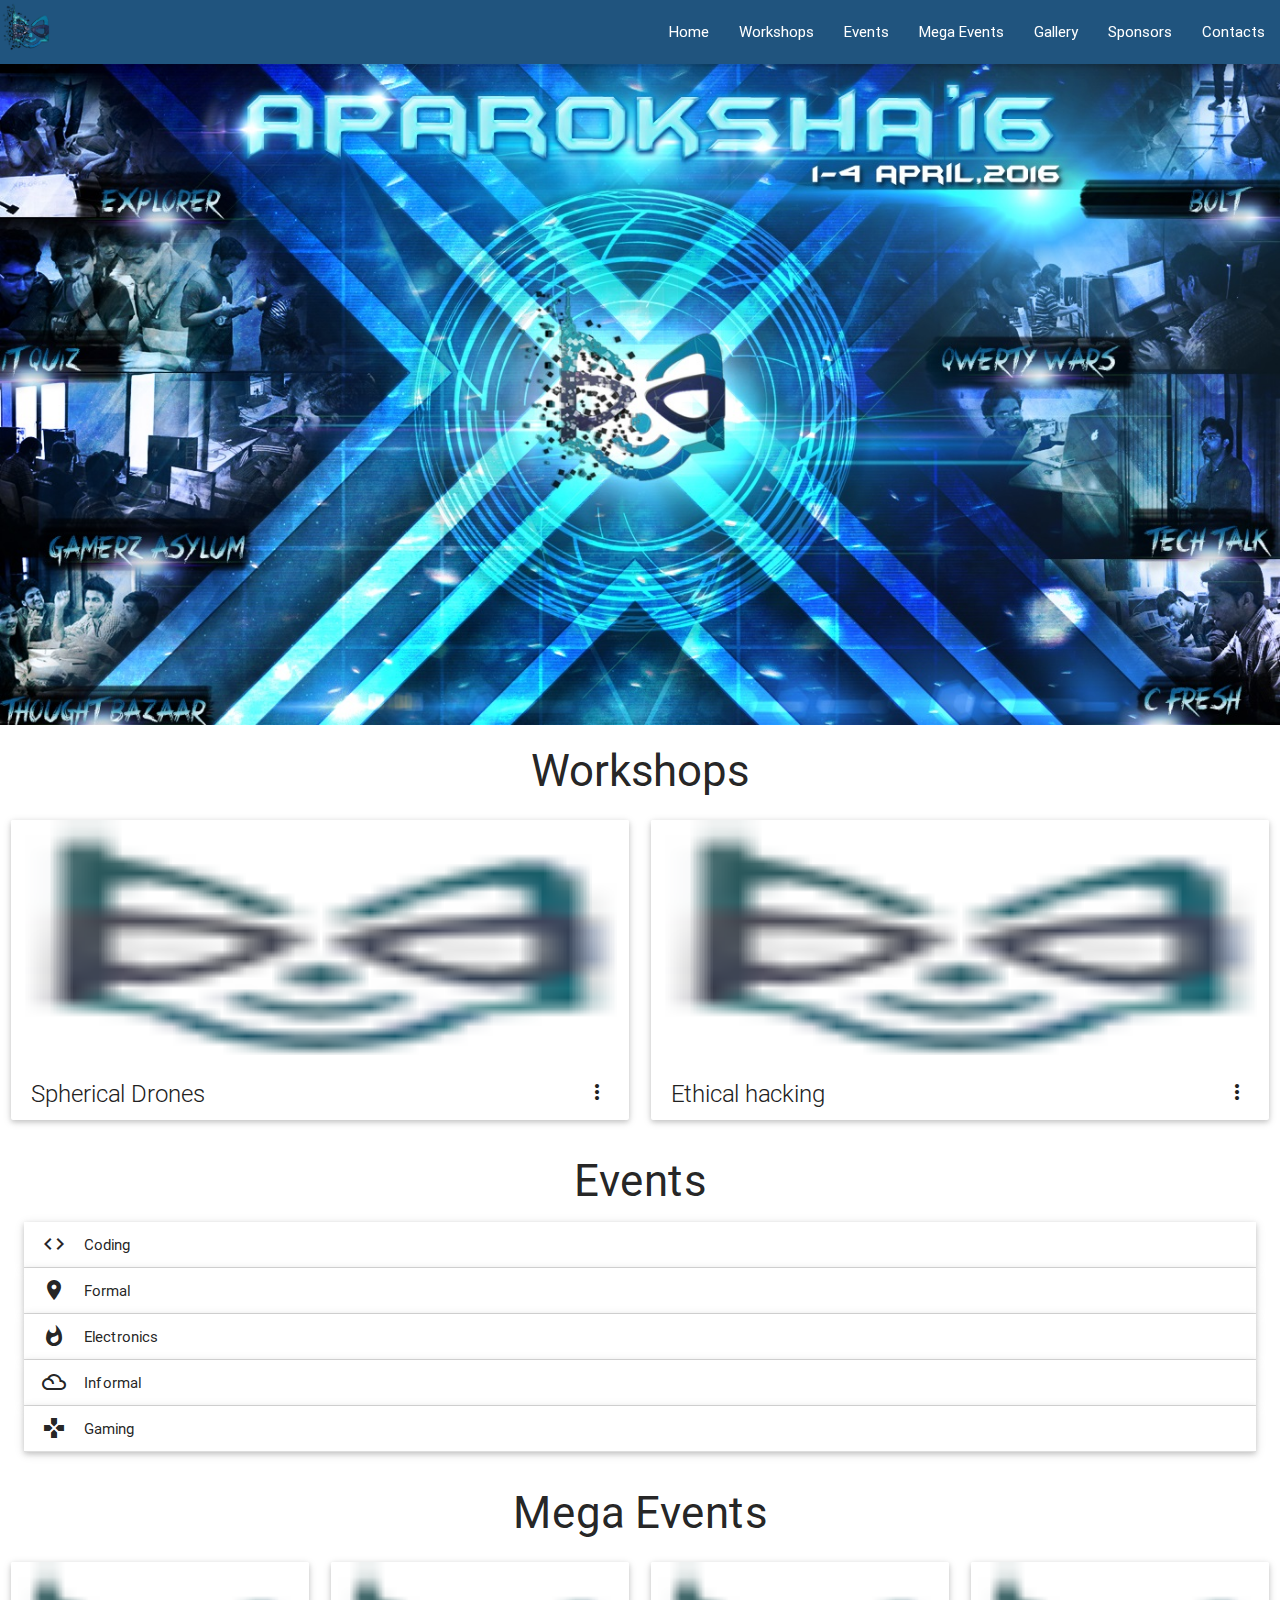
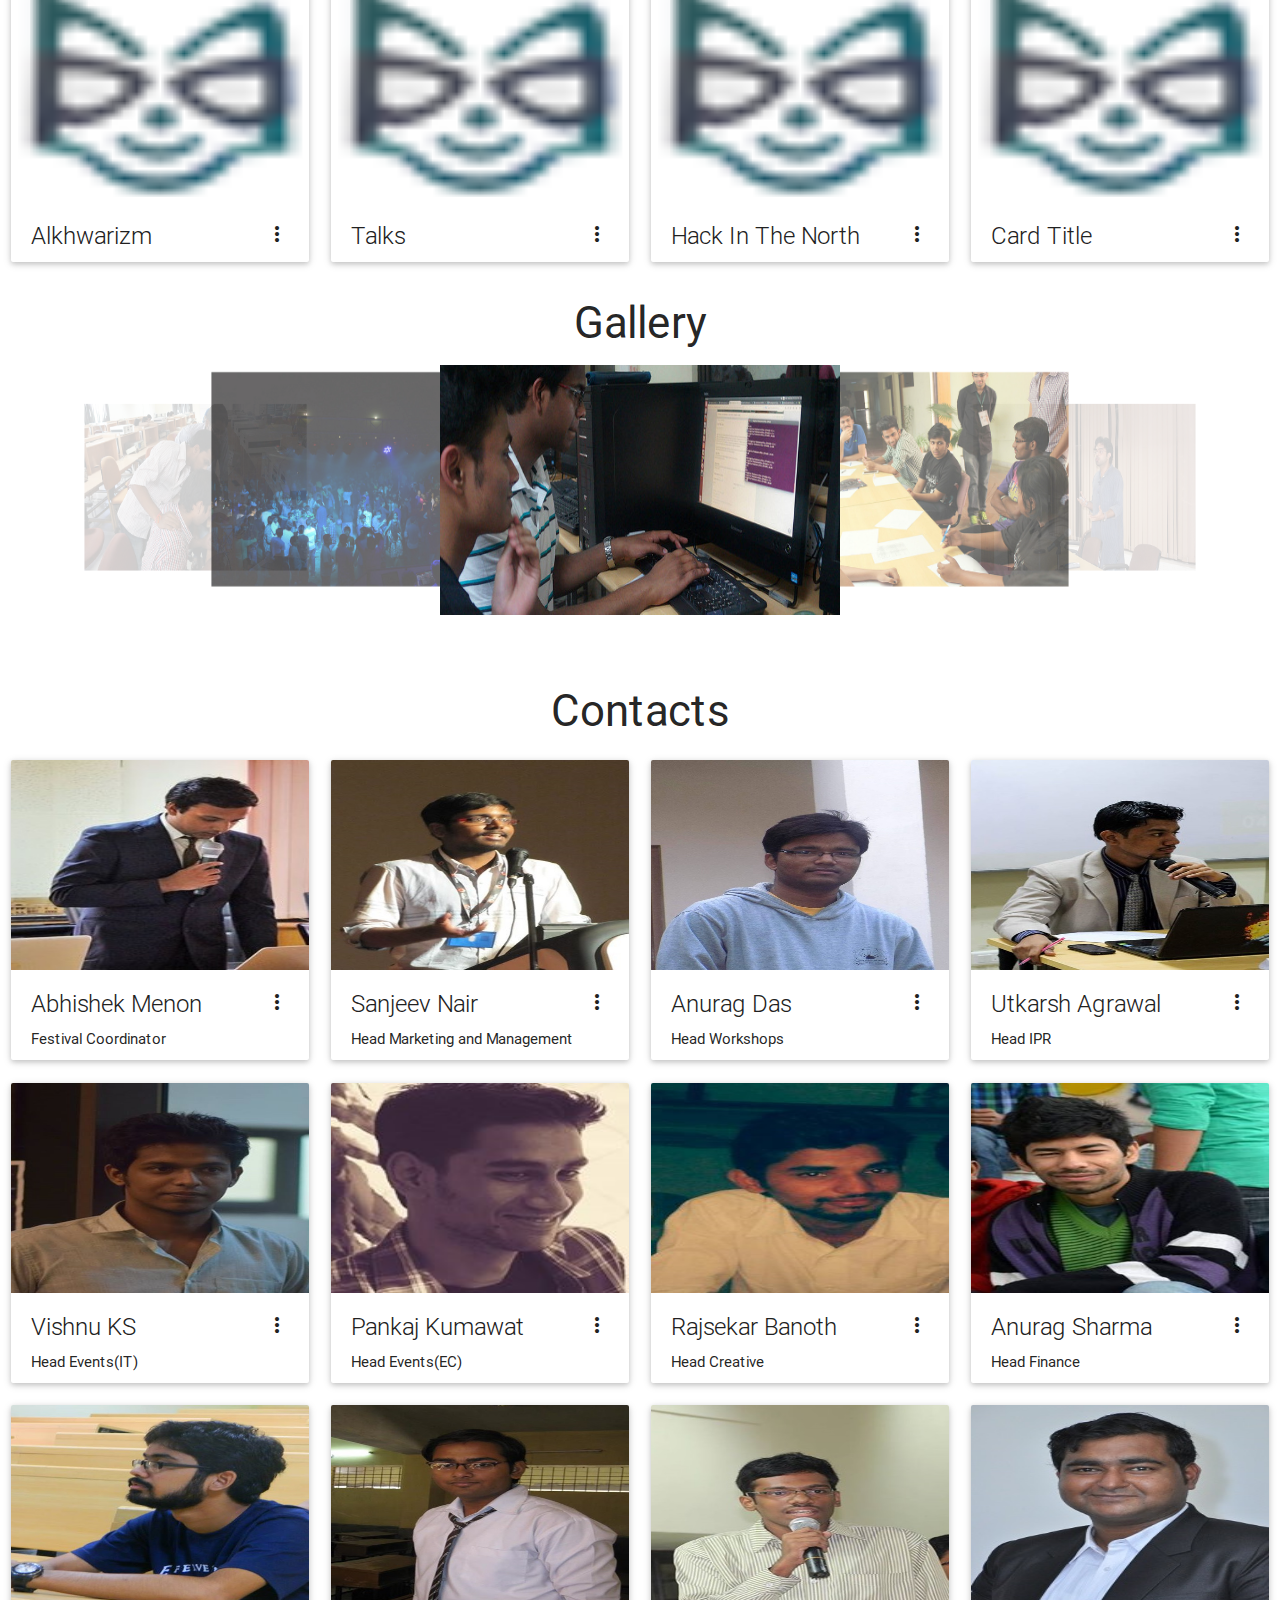
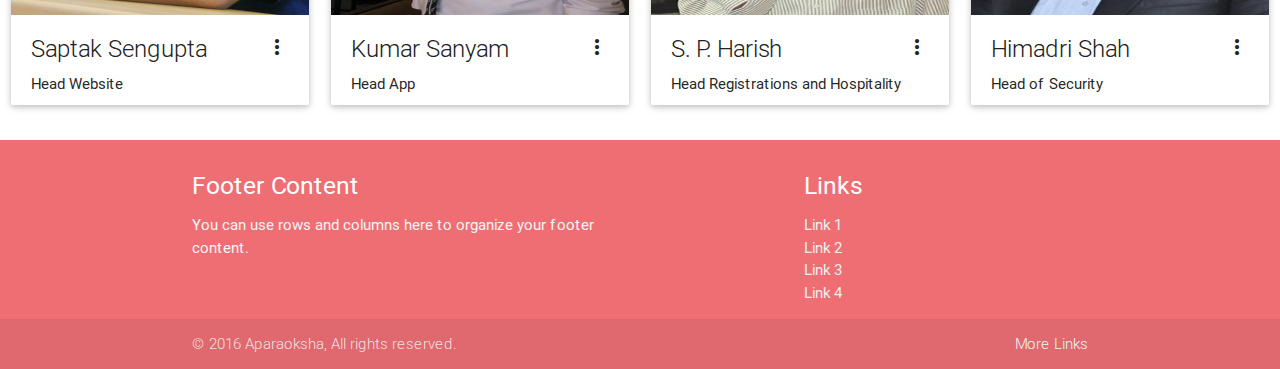
==== commit 12c06f82: "Add description and organizers" ====
--- a/m/index.html
+++ b/m/index.html
@@ -53,11 +53,19 @@
             <img class="activator" src="images/logo.png">
           </div>
           <div class="card-content">
-            <span class="card-title activator grey-text text-darken-4">Card Title<i class="material-icons right">more_vert</i></span>
-          </div>
-          <div class="card-reveal">
-            <span class="card-title grey-text text-darken-4">Card Title<i class="material-icons right">close</i></span>
-            <p>Here is some more information about this product that is only revealed once clicked on.</p>
+            <span class="card-title activator grey-text text-darken-4">Spherical Drones<i class="material-icons right">more_vert</i></span>
+          </div>
+          <div class="card-reveal">
+            <span class="card-title grey-text text-darken-4">Spherical Drones<i class="material-icons right">close</i></span>
+            <p>We provide you with a golden opportunity to learn, Spherical drones workshop. This will allow you to not only learn about aviation and unmanned aerial vehicles but also let you build one. 
+            <br>
+
+					Demo Video: 
+            <a href="https://www.youtube.com/watch?v=NWABG4oN5j4">Click Here</a>
+            <br>
+			For more details, 
+			<a href="https://www.facebook.com/sphericaldrone2k16/">Click Here</a>
+			</p>
           </div>
         </div>
       </div>      
@@ -67,11 +75,18 @@
             <img class="activator" src="images/logo.png">
           </div>
           <div class="card-content">
-            <span class="card-title activator grey-text text-darken-4">Card Title<i class="material-icons right">more_vert</i></span>
-          </div>
-          <div class="card-reveal">
-            <span class="card-title grey-text text-darken-4">Card Title<i class="material-icons right">close</i></span>
-            <p>Here is some more information about this product that is only revealed once clicked on.</p>
+            <span class="card-title activator grey-text text-darken-4">Ethical hacking<i class="material-icons right">more_vert</i></span>
+          </div>
+          <div class="card-reveal">
+            <span class="card-title grey-text text-darken-4">Ethical hacking<i class="material-icons right">close</i></span>
+            <p>HT India labs being a knowledge platform also believes in sharing its domain expertise through its training program, public lectures, presentations and seminars. 
+            <br>
+			Charges per person: INR 1000/- per Person
+			<br>
+			Duration: 2 Days
+			<br>
+			<a href="https://www.facebook.com/EthicalHackingAparoksha2K16/?fref=ts" target="_blank">More Details</a>
+			</p>			
           </div>
         </div>
       </div>
@@ -92,7 +107,13 @@
                 </div>
                 <div class="card-reveal">
                   <span class="card-title grey-text text-darken-4">C Master<i class="material-icons right">close</i></span>
-                  <p>Here is some more information about this product that is only revealed once clicked on.</p>
+                  <p>A random language will be provided and tutorials relevent to this language will be provided. Candidates will be required to solve a set of problems within particular time interval.</p>
+                  <b>Organisers:</b>
+                  <ul>
+                  	<li> K Bhagyaraj(IIT2013042) -7897009371 </li>
+                  	<li> Aditya Vardhan(IIT2013044)-7084426314</li>
+                  	<li> Osama Siddiqui(IIT2013023) -8960448482</li>
+
                 </div>
               </div>
             </div>      
@@ -106,7 +127,14 @@
                 </div>
                 <div class="card-reveal">
                   <span class="card-title grey-text text-darken-4">Infinitum<i class="material-icons right">close</i></span>
-                  <p>Here is some more information about this product that is only revealed once clicked on.</p>
+                  <p>Infinitum is a mathematical contest of Aparoksha, the annual technical festival of IIIT Allahabad. It is an online mathematical event which gives you a great opportunity to try your hands on some exciting mathematical problems.Mathematics, here is only a means and not an end. A sound knowledge of coding is also required. So put on your thinking caps and gear up, it's time to unleash the mathematician in you.</p>
+                  <b>Organisers:</b>
+                  <ul>
+                  	<li> K Ashwin(IIT2013133) - 8953345669 </li>
+                  	<li> Neeraj Agarwal(IIT2013189) -885431406</li>
+                  	<li> SManan Jain(IEC2013059)-8808724223</li>
+                  	<li> Shiv Dhingra(IIT2013037)-8858840981</li>
+                  </ul>
                 </div>
               </div>
             </div>
@@ -120,7 +148,14 @@
                 </div>
                 <div class="card-reveal">
                   <span class="card-title grey-text text-darken-4">Three Musketeers<i class="material-icons right">close</i></span>
-                  <p>Here is some more information about this product that is only revealed once clicked on.</p>
+                  <p>Can you complete your teammates' incomplete code??? Give it a try at this exciting event 	Three Musketeers.</p>
+                  <b>Organisers:</b>
+                  <ul>
+                  	<li> K Bhagyaraj(IIT2013042) -7897009371 </li>
+                  	<li> Osama Siddiqui(IIT2013023) -8960448482</li>
+                  	<li> Shivam Goel -8176027469</li>
+                  	<li> K Sai Krishna Kasturi(IIT2013085)-7080329502</li>
+                  </ul>
                 </div>
               </div>
             </div>      
@@ -130,11 +165,19 @@
                   <img class="activator" src="images/events/formalevents/coldfire.jpg">
                 </div>
                 <div class="card-content">
-                  <span class="card-title activator grey-text text-darken-4">Cold Fire<i class="material-icons right">more_vert</i></span>
-                </div>
-                <div class="card-reveal">
-                  <span class="card-title grey-text text-darken-4">Cold Fire<i class="material-icons right">close</i></span>
-                  <p>Here is some more information about this product that is only revealed once clicked on.</p>
+                  <span class="card-title activator grey-text text-darken-4">C Fresh<i class="material-icons right">more_vert</i></span>
+                </div>
+                <div class="card-reveal">
+                  <span class="card-title grey-text text-darken-4">C Fresh<i class="material-icons right">close</i></span>
+                  <p>C-Fresh is a programming contest held each year at IIIT-Allahabad to promote competitive programming among the students of first year. Contestants will need to appear in qualifying round in a team of two. This will be followed by a onsite round to be held on 3rd of April, 2016.</p>
+                  <b>Organisers:</b>
+                  <ul>
+                  	<li> K Ashwin(IIT2013133) - 8953345669</li>
+                  	<li> Neeraj Agarwal(IIT2013189)- 8853431306</li>
+                  	<li> Manan Jain(IEC2013059)- 8808724223</li>
+                  	<li> Shiv Dhingra(IIT2013037)- 8858840981</li>
+                  </ul>
+
                 </div>
               </div>
             </div>
@@ -148,7 +191,14 @@
                 </div>
                 <div class="card-reveal">
                   <span class="card-title grey-text text-darken-4">Webkriti<i class="material-icons right">close</i></span>
-                  <p>Here is some more information about this product that is only revealed once clicked on.</p>
+                  <p>Webkriti is a theme based UI design contest for front-end developers.</p>
+                  <b>Organisers:</b>
+                  <ul>
+                  	<li> Bharat Gupta(IIT2014156) - 9045907587</li>
+                  	<li> Yogesh Gupta(IRM2014004) - 9404173123</li>
+                  	<li> Ajay Pilaniya(IIT2014007)- 9783123208</li>
+                  	<li>M Dileep(IIT2015035) - 9628386148</li>
+                  </ul>
                 </div>
               </div>
             </div>      
@@ -162,7 +212,14 @@
                 </div>
                 <div class="card-reveal">
                   <span class="card-title grey-text text-darken-4">Backbone<i class="material-icons right">close</i></span>
-                  <p>Here is some more information about this product that is only revealed once clicked on.</p>
+                  <p>Design and develop the backend of a webpage and show your skills as a master. Make the backbone strong, nothing can go wrong!</p>
+                  <b>Organisers: </b>
+                  <br>
+                  <ul>
+                  <li> Gautham Santhosh (IIM2014008) - 8281896007</li>
+                  <li> Ajay Pilaniya (IRM2014007) - 9783123208</li>
+                  <li> Akshat Aggarwal (IIM2014005) - 9838206921</li>
+                  </ul>
                 </div>
               </div>
             </div>
@@ -181,7 +238,14 @@
                 </div>
                 <div class="card-reveal">
                   <span class="card-title grey-text text-darken-4">Eureka<i class="material-icons right">close</i></span>
-                  <p>Here is some more information about this product that is only revealed once clicked on.</p>
+                  <p>Designing is a crucial element in any field. If you want your users to like and be engaged in your product, then designing is the foremost thing you should excel at. Design an app based on a given theme to show your skills and win exciting prizes.</p>
+                  <b>Organisers:</b>
+                  <ul>
+                  	<li> Saurav Kumar Mishra(IBM2013011) - 7376786024</li>
+                  	<li> Pankaj Kumar (IBM2013008) - 9473854454</li>
+                  	<li> Garima Gupta(IBM2013022)- 8542078059</li>
+                  	<li> Krishna Maurya(IBM2014011)</li>
+                  </ul>
                 </div>
               </div>
             </div>
@@ -195,7 +259,22 @@
                 </div>
                 <div class="card-reveal">
                   <span class="card-title grey-text text-darken-4">Git Hero<i class="material-icons right">close</i></span>
-                  <p>Here is some more information about this product that is only revealed once clicked on.</p>
+                  <p>Participants would be given a list of repositories to contribute to and the person with : 
+                  <br>
+					1.Most number of commits
+				  <br>
+					2.Best feauture/bug solved.
+				  <br>
+					3.First one to solve the problem in our own repository.</p>
+                  <b> Organisers:</b>
+                  <br>
+                  <ul>
+                  <li> Sarthak Panda (IIT2014063)</li>
+                  <li> Kaustubh Shamshery (IIT2014147) </li>
+                  <li> Naveen Manikanta (IEC2014066)</li>
+                  <li> Anujraaj Goel (IIM2015002)</li>
+                  </ul>
+
                 </div>
               </div>
             </div>
@@ -209,7 +288,12 @@
                 </div>
                 <div class="card-reveal">
                   <span class="card-title grey-text text-darken-4">Biomeda<i class="material-icons right">close</i></span>
-                  <p>Here is some more information about this product that is only revealed once clicked on.</p>
+                  <p>This event contain different type of question oriented to bioengineering(biomedical , biotechnology engineering or any applied science courses related to biology.this event consist of two rounds</p>
+                  <b> Organisers:</b>
+                  <br>
+                  <ul>
+                  <li> Kumar Sanyam(IIT2013121)-8953322927</li>
+                  </ul>
                 </div>
               </div>
             </div>
@@ -223,7 +307,18 @@
                 </div>
                 <div class="card-reveal">
                   <span class="card-title grey-text text-darken-4">QWERTY Wars<i class="material-icons right">close</i></span>
-                  <p>Here is some more information about this product that is only revealed once clicked on.</p>
+                  <p>How fast you can type??</p>
+                  <b> Organisers: </b>
+                  <ul>
+                  <li> Swapnil Singh (IBM2012002)</li>
+                  <li> Princy Chaudhary(IBM2013021)</li>
+                  <li> Jatin Goel (ICM2014503)</li>
+                  <li> Laxmi Kumari (IEC2014093)</li>
+                  <li> Praveen Kumar(IMB2014004)</li>
+                  <li> Abhinaya Kurnala(IEC2014098)</li>
+                  </ul>
+
+
                 </div>
               </div>
             </div>      
@@ -251,7 +346,10 @@
                 </div>
                 <div class="card-reveal">
                   <span class="card-title grey-text text-darken-4">Logo Design<i class="material-icons right">close</i></span>
-                  <p>Here is some more information about this product that is only revealed once clicked on.</p>
+                  <p >Get creative and earn prizes by designing logo for the given theme.
+                  <br><br>
+                  <b>Prize : Rs 5000</b>
+                  <br>1st - 3000 ; 2nd - 1000 ; 3rd - 500</p>
                 </div>
               </div>
             </div>      
@@ -265,8 +363,16 @@
                 </div>
                 <div class="card-reveal">
                   <span class="card-title grey-text text-darken-4">Pencil Sketching<i class="material-icons right">close</i></span>
-                  <p>Here is some more information about this product that is only revealed once clicked on.</p>
-                </div>
+                  <p>The participants will be given a theme to draw and the same should be described in a paragraph not more than 100 words.</p>
+				  <b> Organisers:</b>
+				  <br>
+				  <ul>
+				  <li> Sneha Pedakam (IIT2013176) - 8953388692</li>
+				  <li> Tarak S (ISM2013014) - 8181828884</li>
+				  <li> Bhavana P (IEC2013034) - 8090223073</li>
+				  <li> Ravi Shankar (IEC2014087) - 9454792569</li>
+				  </ul>
+                 </div>
               </div>
             </div>
             <div class="col s12 m6 l3">
@@ -293,7 +399,18 @@
                 </div>
                 <div class="card-reveal">
                   <span class="card-title grey-text text-darken-4">IT Quiz<i class="material-icons right">close</i></span>
-                  <p>Here is some more information about this product that is only revealed once clicked on.</p>
+                  <p>The flagship quiz of Aparoksha, Mega IT Quiz boasts of being biggest quizzing event of Aparoksha - The Technical Fest of IIIT-A. With its ever-widening plethora of brain-wrecking questions that leave no geeky-genre untouched, and a maddening, almost ubiquitarian atmosphere where times runs short and questions loom large, Mega IT Quiz gives you a chance to be the cynosure and stun the world with your mettle.
+                  <br>
+				  Welcome to the pinnacle of quizzing!</p>
+				  <b> Organisers:</b>
+				<br>
+				<ul> 
+				<li> Faheem Hassan Zunjani(IIT2015113)- 7828064086</li>
+				<li> Anujraaj Goyal(IIM2014002) - 9999029683</li>
+				<li> G. Pranay Kumar(IIT20141360</li>
+				<li> Neelanjana Jaiswal(ISM2014005)</li>
+				<li> Bharat Gupta(IIT20141560</li>
+				</ul>
                 </div>
               </div>
             </div>
@@ -312,7 +429,14 @@
                 </div>
                 <div class="card-reveal">
                   <span class="card-title grey-text text-darken-4">Blackbox<i class="material-icons right">close</i></span>
-                  <p>Here is some more information about this product that is only revealed once clicked on.</p>
+                  <p>An Electronic circuit design event. It is an event that will be up for two days. There will be 6 questions in total. On each day you will be given 3 questions and the questions will be live at 12:00 am, 8:00 am and 12:00 pm of the day.Submissions for all the three problems will be open till midnight of that day.</p>
+				<b> Organisers:</b>
+				<br>
+				<ul> 
+				<li> Adithya Shasa Sai(IEC2013066) - 8303785168</li>
+				<li> Nikhil Sowrya(IEC2013063) -8953323911</li>
+				<li> Vineel Reddy(IEC2013027) -8090297395</li>
+				</ul>
                 </div>
               </div>
             </div>
@@ -326,7 +450,17 @@
                 </div>
                 <div class="card-reveal">
                   <span class="card-title grey-text text-darken-4">Card Title<i class="material-icons right">close</i></span>
-                  <p>Here is some more information about this product that is only revealed once clicked on.</p>
+                  <p>TechnoFault is a technical event where you have to find the bugs in the circuits/code. This enthralling event is an excellent platform to prove your passion in this field. Crack your technical brain to unravel the mystery behind the bugs and faulty connections of the circuit.</p>
+				<b> Organisers: </b>
+				<br>
+				<ul>
+				<li> K Rakesh Reddy-7275428570</li>
+				<li> T Yashwanth Reddy- 8756030427</li>
+				<li> Pankaj Kumawat (IEC2013102)</li>
+				<li> Deepak </li>
+				<li> Ravi Shankar(IEC2014087)</li>
+				<li> Ayush </li>
+				</ul>
                 </div>
               </div>
             </div>
@@ -354,7 +488,14 @@
                 </div>
                 <div class="card-reveal">
                   <span class="card-title grey-text text-darken-4">Riddilonics<i class="material-icons right">close</i></span>
-                  <p>Here is some more information about this product that is only revealed once clicked on.</p>
+                  <p>It is an event which tests your electronics,multisim and circuit-making knowledge.</p>
+                  <b> Organisers</b>
+                  <br>
+                  <ul>
+                  <li> Puthi Bhavana(IEC2013034)</li>
+                  <li> Karada Hareesh (IEC2013047)</li>
+                  <li> Sugandh Sagar (IEC2014045)</li>
+                  </ul>
                 </div>
               </div>
             </div>
@@ -368,7 +509,13 @@
                 </div>
                 <div class="card-reveal">
                   <span class="card-title grey-text text-darken-4">Technobooz<i class="material-icons right">close</i></span>
-                  <p>Here is some more information about this product that is only revealed once clicked on.</p>
+                  <p>Online Quiz based on Robotics</p>
+                  <b> Organisers</b>
+                  <br>
+                  <ul>
+                  <li> Raj Banoth</li>
+                  <li> Sweety Kumari</li>
+                  </ul>
                 </div>
               </div>
             </div>      
@@ -382,7 +529,14 @@
                 </div>
                 <div class="card-reveal">
                   <span class="card-title grey-text text-darken-4">Bolt<i class="material-icons right">close</i></span>
-                  <p>Here is some more information about this product that is only revealed once clicked on.</p>
+                  <p>Speed!! Speed!! Speed!! In this world of everlasting competition, speed is the word. Blasting through your way at an awe inspiring pace, indulge your robust bots in the exciting race. "One, who falls behind, is left behind." So pack your bags and pump your bots cause it's get, set and GO!!!.</p>
+                  <b> Organisers</b>
+                  <br>
+                  <ul>
+                  <li>Imran Beg(IBM2014031)-8090287537</li>
+				  <li>Apoorva Agarwal(IEC2013050)</li>
+				  <li>Srijan Sharma(IBM2014013)-7081044464</li>
+                  </ul>
                 </div>
               </div>
             </div>
@@ -429,7 +583,17 @@
                 </div>
                 <div class="card-reveal">
                   <span class="card-title grey-text text-darken-4">Treasure Hunt<i class="material-icons right">close</i></span>
-                  <p>Here is some more information about this product that is only revealed once clicked on.</p>
+                  <p>This is hunt for the treasures and their clues those are hidden in our college premises itself.</p>
+                  <b> Organisers: </b>
+				<br>
+				<ul>
+				<li> Dikshant Devkota(IIT2013002)- 0918795897995</li>
+				<li> Sachin Pokharel(IIT2013009)- 0918176027461</li>
+				<li>Vannepuri Praveen(IIT2013072)- 0917607459468</li>
+				<li> Pukar Sapkota(IIT2013177)- 0919648466615 </li>
+				<li> Akash Yadav(IIT2013207)- 0917706067001</li>
+				<li> Saurav Jha(IEC2013085)- 0919026566483</li>
+				</ul>
                 </div>
               </div>
             </div>      
@@ -443,7 +607,14 @@
                 </div>
                 <div class="card-reveal">
                   <span class="card-title grey-text text-darken-4">Android Quiz<i class="material-icons right">close</i></span>
-                  <p>Here is some more information about this product that is only revealed once clicked on.</p>
+                  <p>Show your Android knowledge.</p>
+                  <b> Organisers:</b>
+                  <br>
+                  <ul style="text-indent: center;">
+                  <li> Kumar Sanyam (IIT2013121)</li>
+                  <li> Naz Tabassum (ICM2014504)</li>
+                  <li> Upasana Singh (IIT2014053)</li>
+                  </ul>
                 </div>
               </div>
             </div>
@@ -457,7 +628,16 @@
                 </div>
                 <div class="card-reveal">
                   <span class="card-title grey-text text-darken-4">Blind War<i class="material-icons right">close</i></span>
-                  <p>Here is some more information about this product that is only revealed once clicked on.</p>
+                  <p>Participant will have to write a code in the computer with the screen of the monitor closed in a certain time interval. There will be 2 rounds and the winners are declared based on their outputs, time taken. In any case of clash there will be an extra round.</p>
+				  <b> Organisers: </b>
+				  <br>
+				  <ul>
+				  <li> K Bhagya Raj (IIT2013042) - 7897009371</li>
+				  <li> Abhinaya Kurnala (IEC2014098) - 8601732674</li>
+				  <li> A Rahul (IIT2013114) - 8176026018</li>
+				  <li> RSN Rohith (IIT2013199)</li>
+				  </ul>
+
                 </div>
               </div>
             </div>      
@@ -485,7 +665,14 @@
                 </div>
                 <div class="card-reveal">
                   <span class="card-title grey-text text-darken-4">Flappy Bird<i class="material-icons right">close</i></span>
-                  <p>Here is some more information about this product that is only revealed once clicked on.</p>
+                  <p>Flappy Bird is a side-scrolling mobile-game featuring 2D retro style graphics. The objective is to direct a flying bird, named "Faby". who moves continuously to the right, between sets of Mario-like-pipes. </p>
+                  <b> Organisers:</b>
+                  <br>
+                  <ul>
+                  <li> Sneha Pedakam (IIT2013176) - 8953388692</li>
+                  <li> Sai Krishna Kasturi (IIT2013085)-7080329502 </li>
+                  <li> Aravind V (IIT2013112) - 9807666144</li>
+                  </ul>
                 </div>
               </div>
             </div>      
@@ -499,7 +686,13 @@
                 </div>
                 <div class="card-reveal">
                   <span class="card-title grey-text text-darken-4">Facebook Sharing Contest<i class="material-icons right">close</i></span>
-                  <p>Here is some more information about this product that is only revealed once clicked on.</p>
+                  <p>Share tech jokes, memes, trolls, gifs. No. of shares or likes will determine the winner</p>
+                  <b> Organisers: </b>
+                  <br>
+                  <ul>
+                   <li> Naz Tabassum (ICM2014504)</li>
+                   <li> Upasana Singh (IIT2014053)</li>
+				  </ul>
                 </div>
               </div>
             </div>
@@ -513,7 +706,14 @@
                 </div>
                 <div class="card-reveal">
                   <span class="card-title grey-text text-darken-4">Mr. Googler<i class="material-icons right">close</i></span>
-                  <p>Here is some more information about this product that is only revealed once clicked on.</p>
+                  <p>Google...Google...Google and Win</p>
+                  <b> Organisers:</b>
+                  <br>
+                  <ul>
+                  <li> Naz Tabassum (ICM2014504)</li>
+                  <li> Upasana Singh (IIT2014053)</li>
+                  <li> Rooha Sri (IBM2014046)</li>
+                  </ul>
                 </div>
               </div>
             </div>
@@ -541,7 +741,13 @@
                 </div>
                 <div class="card-reveal">
                   <span class="card-title grey-text text-darken-4">Tech Debate<i class="material-icons right">close</i></span>
-                  <p>Here is some more information about this product that is only revealed once clicked on.</p>
+                  <p>A topic on latest technology will be provided on the spot for group debate.Candidates may use internet for 10 mins to get acquainted with the topic. Topmost candidates will be selected for next round where we will be providing a new topic to speak on for every person selected.</p>
+                  <b> Organisers:</b>
+                  <br>
+                  <ul>
+                  <li> Puthi Bhavana (IEC2013034)</li>
+                  <li> Aditya Vardhan (IIT2013044)</li>
+                  </ul>
                 </div>
               </div>
             </div>
@@ -560,7 +766,14 @@
                 </div>
                 <div class="card-reveal">
                   <span class="card-title grey-text text-darken-4">Counter Strike<i class="material-icons right">close</i></span>
-                  <p>Here is some more information about this product that is only revealed once clicked on.</p>
+                  <p>Play the world's number 1 online action game. Engage in an incredibly realistic brand of terrorist warfare in this wildly popular team-based game. Ally with teammates to complete strategic missions. Take out enemies. Your role affects your team's success. Lead your team to victory.</p>
+                   <b> Organisers:</b>
+                  <br>
+                  <ul>
+                  <li> MSR Tej(IBM2014040)-7785916713</li>
+                  <li> Raghav Khandelwal(LIT2015002)-9414038742</li>
+                  <li> G. Neelesh Raj(RIT2013017)</li>
+                  </ul>
                 </div>
               </div>
             </div>      
@@ -588,7 +801,12 @@
                 </div>
                 <div class="card-reveal">
                   <span class="card-title grey-text text-darken-4">Split Second<i class="material-icons right">close</i></span>
-                  <p>Here is some more information about this product that is only revealed once clicked on.</p>
+                  <p>Split/Second is an intense action racing game set within a reality TV show. Competitors vie to be the first to the finish line in a set rigged to blow. Players don't just collide with other vehicles to knock them from the track, but can also trigger devastating events that alter the race dynamics.Players in Split/Second don't just collide with other vehicles to knock them from the track, but can also trigger devastating events that drastically alter the dynamics of the race. Players must use pinpoint timing to obliterate huge structures and towering TV set pieces to tactically alter the track or create entirely new routes.</p>
+                   <b> Organisers:</b>
+                  <br>
+                  <ul>
+                  <li> MSR Tej(IBM2014040)-7785916713</li>
+                  </ul>
                 </div>
               </div>
             </div>      
@@ -598,11 +816,17 @@
                   <img class="activator" src="images/events/games/dota2.jpg">
                 </div>
                 <div class="card-content">
-                  <span class="card-title activator grey-text text-darken-4">DOTA 2<i class="material-icons right">more_vert</i></span>
-                </div>
-                <div class="card-reveal">
-                  <span class="card-title grey-text text-darken-4">DOTA 2<i class="material-icons right">close</i></span>
-                  <p>Here is some more information about this product that is only revealed once clicked on.</p>
+                  <span class="card-title activator grey-text text-darken-4">Age Of Empires<i class="material-icons right">more_vert</i></span>
+                </div>
+                <div class="card-reveal">
+                  <span class="card-title grey-text text-darken-4">Age of Empires<i class="material-icons right">close</i></span>
+                  <p>Build your kingdom and destroy your enemies. The team which outplay others will enjoy the view of You are victorious.Team play will be the key of success.</p>
+                  <b> Organisers:</b>
+                  <br>
+                  <ul>
+                  <li> Ajay Pilaniya(IRM2014007)-9783123208</li>
+                  <li> Ram Kishor(IIT2015011) </li>
+                  </ul>
                 </div>
               </div>
             </div>
@@ -618,10 +842,30 @@
             <img class="activator" src="images/logo.png">
           </div>
           <div class="card-content">
-            <span class="card-title activator grey-text text-darken-4">Card Title<i class="material-icons right">more_vert</i></span>
+            <span class="card-title activator grey-text text-darken-4">Alkhwarizm<i class="material-icons right">more_vert</i></span>
           </div>
           <div class="card-reveal">
             <span class="card-title grey-text text-darken-4">Card Title<i class="material-icons right">close</i></span>
+            <p>Alkhwarizm is annual coding event of IIITA's Techfest Aparoksha. It will be a 5 hour individual contest with algorithmic problem set of diverse nature. If you have the appetite for algorithmic problem solving and want to participate in one of the India's most prestigious coding event, don't miss it out.</p>
+            <b> Organisers:</b>
+                  <br>
+                  <ul>
+                  <li> Swapnil Saxena (IIT2013055)</li>
+                  <li> Ayush Awasthi (IIT2013079) </li>
+                  </ul>
+          </div>
+        </div>
+      </div>
+      <div class="col s12 m6 l3">
+        <div class="card small">
+          <div class="card-image waves-effect waves-block waves-light">
+            <img class="activator" src="images/logo.png">
+          </div>
+          <div class="card-content">
+            <span class="card-title activator grey-text text-darken-4">Talks<i class="material-icons right">more_vert</i></span>
+          </div>
+          <div class="card-reveal">
+            <span class="card-title grey-text text-darken-4">Talks<i class="material-icons right">close</i></span>
             <p>Here is some more information about this product that is only revealed once clicked on.</p>
           </div>
         </div>
@@ -632,24 +876,10 @@
             <img class="activator" src="images/logo.png">
           </div>
           <div class="card-content">
-            <span class="card-title activator grey-text text-darken-4">Card Title<i class="material-icons right">more_vert</i></span>
-          </div>
-          <div class="card-reveal">
-            <span class="card-title grey-text text-darken-4">Card Title<i class="material-icons right">close</i></span>
-            <p>Here is some more information about this product that is only revealed once clicked on.</p>
-          </div>
-        </div>
-      </div>
-      <div class="col s12 m6 l3">
-        <div class="card small">
-          <div class="card-image waves-effect waves-block waves-light">
-            <img class="activator" src="images/logo.png">
-          </div>
-          <div class="card-content">
-            <span class="card-title activator grey-text text-darken-4">Card Title<i class="material-icons right">more_vert</i></span>
-          </div>
-          <div class="card-reveal">
-            <span class="card-title grey-text text-darken-4">Card Title<i class="material-icons right">close</i></span>
+            <span class="card-title activator grey-text text-darken-4">Hack In The North<i class="material-icons right">more_vert</i></span>
+          </div>
+          <div class="card-reveal">
+            <span class="card-title grey-text text-darken-4">Hack In The North<i class="material-icons right">close</i></span>
             <p>Here is some more information about this product that is only revealed once clicked on.</p>
           </div>
         </div>
